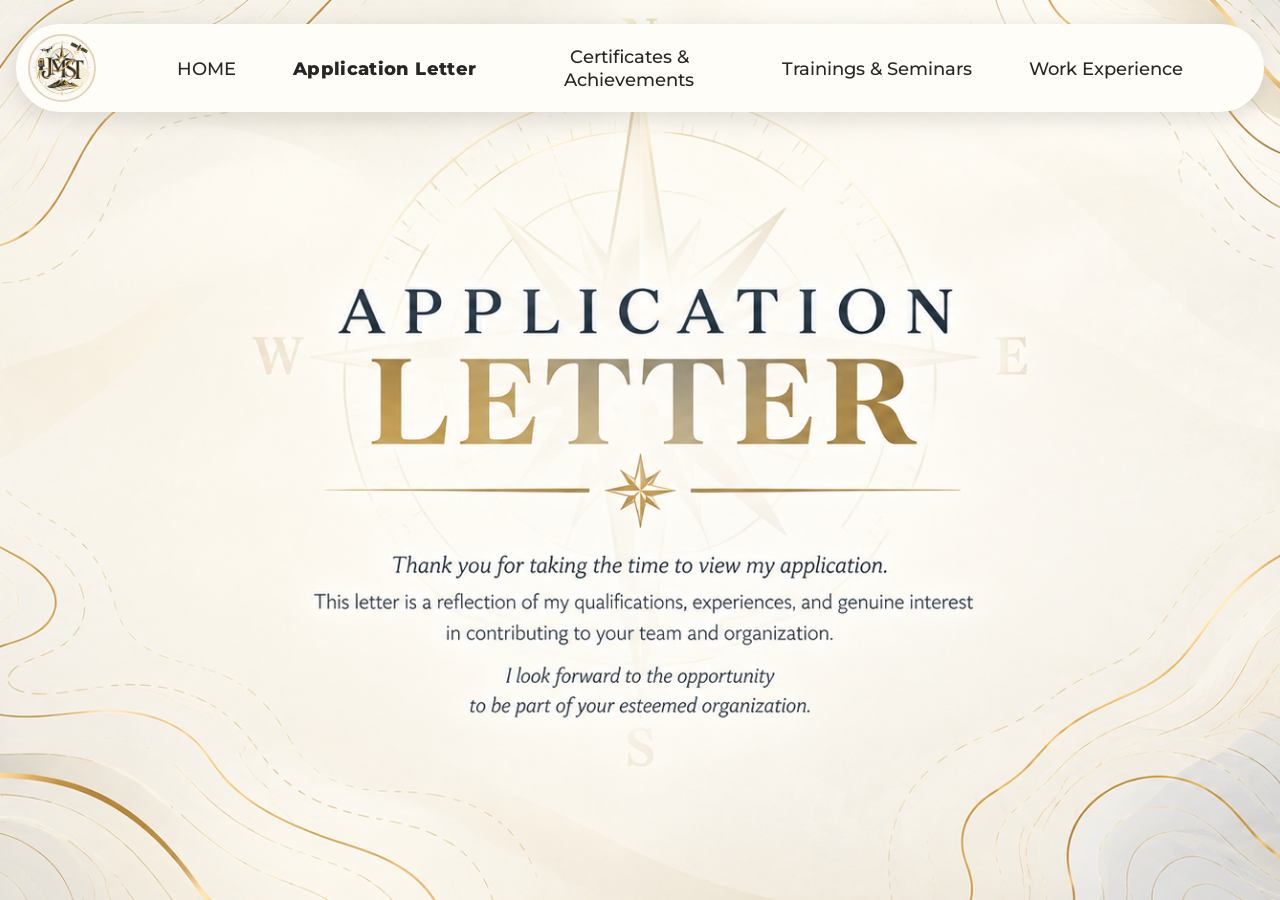
==== application-letter.html @ 91a38a74 "Add Application Letter page linked from the navbar New sub-page whose whole viewport is the letter a" ====
<!DOCTYPE html>
<html lang="en">
<head>
  <meta charset="UTF-8" />
  <meta name="viewport" content="width=device-width, initial-scale=1.0" />
  <title>Application Letter — Engr. Tradio — Surveyor Portfolio</title>
  <link rel="preconnect" href="https://fonts.googleapis.com" />
  <link rel="preconnect" href="https://fonts.gstatic.com" crossorigin />
  <link
    href="https://fonts.googleapis.com/css2?family=Montserrat:ital,wght@0,400;0,500;0,600;0,800;1,600;1,800&family=Oswald:wght@500;600;700&family=Playfair+Display:ital,wght@1,500;1,600&display=swap"
    rel="stylesheet"
  />
  <link rel="stylesheet" href="styles.css" />
</head>
<body>
  <nav class="navbar" aria-label="Main navigation">
    <a class="navbar__logo" href="index.html" aria-label="Home">
      <img class="navbar__logo-mark" src="assets/icon.jpeg" alt="Engr. Tradio logo" />
    </a>
    <ul class="navbar__links" id="nav-links">
      <li><a href="index.html">HOME</a></li>
      <li><a class="is-active" href="application-letter.html">Application Letter</a></li>
      <li><a href="#">Certificates &amp; Achievements</a></li>
      <li><a href="#">Trainings &amp; Seminars</a></li>
      <li><a href="#">Work Experience</a></li>
    </ul>
    <button
      class="navbar__toggle"
      id="nav-toggle"
      aria-label="Toggle menu"
      aria-expanded="false"
      aria-controls="nav-links"
    >
      <span></span><span></span><span></span>
    </button>
  </nav>

  <main class="letter">
    <img
      class="letter__art"
      src="assets/application_letter.png"
      alt="Application letter: Thank you for taking the time to view my application. This letter is a reflection of my qualifications, experiences, and genuine interest in contributing to your team and organization. I look forward to the opportunity to be part of your esteemed organization."
    />
  </main>

  <script src="script.js"></script>
</body>
</html>
---- styles.css ----
:root {
  --yellow: #f0ce2e;
  --ink: #262626;
  --cream: #f7efe2;
  --nav-h: 96px;
}

* {
  margin: 0;
  padding: 0;
  box-sizing: border-box;
}

body {
  font-family: "Montserrat", sans-serif;
  color: var(--ink);
}

/* Slide-like scrolling: snap the full-screen sections into place. */
html {
  scroll-behavior: smooth;
  scroll-snap-type: y mandatory;
}

/* ---------- Hero shell ---------- */

.hero {
  position: relative;
  height: 100vh;
  min-height: 620px;
  overflow: hidden;
  scroll-snap-align: start;
  background: url("assets/background.png") center / cover no-repeat;
}

/* ---------- Navbar ---------- */

/* Fixed (not literally sticky) so its flow height never offsets the
   scroll-snap points, while still pinning over hero + showreel. */
.navbar {
  position: fixed;
  z-index: 50;
  top: 1.5rem;
  left: 50%;
  transform: translateX(-50%);
  display: flex;
  align-items: center;
  gap: 1.5rem;
  width: min(1840px, calc(100% - 2rem));
  height: 88px;
  padding: 0 1.5rem 0 0.75rem;
  background: #fffdf8;
  border-radius: 999px;
  box-shadow: 0 6px 24px rgb(0 0 0 / 0.12);
}

.navbar__logo {
  display: grid;
  place-items: center;
  flex: 0 0 auto;
  width: 68px;
  height: 68px;
  border-radius: 50%;
  background: var(--cream);
  border: 2px solid #e3d5bd;
}

.navbar__logo-mark {
  width: 100%;
  height: 100%;
  object-fit: cover;
  border-radius: 50%;
}

.navbar__links {
  display: flex;
  flex: 1;
  align-items: center;
  justify-content: space-evenly;
  list-style: none;
}

.navbar__links a {
  display: inline-block;
  max-width: 16ch;
  text-align: center;
  font-size: 1.15rem;
  line-height: 1.25;
  font-weight: 500;
  color: var(--ink);
  text-decoration: none;
  transition: color 0.15s ease;
}

.navbar__links a:hover {
  color: #a8861a;
}

.navbar__links a.is-active {
  font-weight: 800;
  letter-spacing: 0.02em;
}

.navbar__toggle {
  display: none;
  flex-direction: column;
  gap: 6px;
  padding: 10px;
  background: none;
  border: none;
  cursor: pointer;
}

.navbar__toggle span {
  display: block;
  width: 34px;
  height: 5px;
  border-radius: 3px;
  background: var(--yellow);
}

/* ---------- Framed images ---------- */

.hero__stage {
  position: absolute;
  inset: 0;
  z-index: 5;
}

/* Shared absolute-positioning convention driven by inline custom props. */
.frame,
.pin {
  position: absolute;
  left: var(--x, auto);
  top: var(--y, auto);
  right: var(--r, auto);
  width: var(--w, auto);
  height: var(--h, auto);
}

.frame {
  border: 12px solid var(--yellow);
  background: var(--ink);
}

.frame img {
  display: block;
  width: 100%;
  height: 100%;
  object-fit: cover;
}

/* yellow rules running from an outer frame to the adjacent viewport edge only */
.frame--rule-left::before,
.frame--rule-left::after,
.frame--rule-right::before,
.frame--rule-right::after {
  content: "";
  position: absolute;
  width: 100vw;
  height: 12px;
  background: var(--yellow);
  z-index: -1;
}

.frame--rule-left::before,
.frame--rule-left::after {
  right: calc(100% - 12px);
}

.frame--rule-right::before,
.frame--rule-right::after {
  left: calc(100% - 12px);
}

.frame--rule-left::before,
.frame--rule-right::before {
  top: -12px;
}

.frame--rule-left::after,
.frame--rule-right::after {
  bottom: -12px;
}

/* zoom past the white margins of the contour map so it fills the frame */
.frame--zoom {
  overflow: hidden;
}

.frame--zoom img {
  transform: scale(1.55);
}

/* ---------- Name banner ---------- */

.hero__banner {
  position: absolute;
  z-index: 10;
  top: 50%;
  left: 50%;
  transform: translate(-50%, -50%);
  display: flex;
  flex-direction: column;
  align-items: center;
  gap: 1.25rem;
  width: min(1520px, 72%);
  padding: 3.25rem 2rem 2.75rem;
  background: var(--ink);
  text-align: center;
}

.hero__name {
  font-size: clamp(2.5rem, 7.5vw, 7rem);
  font-weight: 800;
  line-height: 1;
  letter-spacing: 0.06em;
  text-transform: uppercase;
  color: var(--yellow);
}

.hero__cta {
  display: inline-flex;
  align-items: center;
  gap: 0.75rem;
  padding: 0.85rem 2.5rem;
  border: 2px solid #fff;
  border-radius: 999px;
  font-size: clamp(1rem, 1.4vw, 1.3rem);
  font-weight: 700;
  color: var(--yellow);
  text-decoration: none;
  transition: background 0.15s ease, transform 0.15s ease;
}

.hero__cta:hover {
  background: rgb(255 255 255 / 0.08);
  transform: translateY(-2px);
}

/* ---------- Tagline ---------- */

.hero__tagline {
  position: absolute;
  z-index: 12;
  bottom: 5%;
  left: 50%;
  transform: translateX(-50%);
  width: 100%;
  padding: 0 1rem;
  text-align: center;
  font-family: "Playfair Display", serif;
  font-style: italic;
  font-weight: 600;
  font-size: clamp(1.4rem, 3.4vw, 3.25rem);
  color: #fdf3e7;
  text-shadow: 0 2px 12px rgb(0 0 0 / 0.35);
}

/* ---------- Showreel (video section) ---------- */

.showreel {
  position: relative;
  height: 100vh;
  min-height: 620px;
  overflow: hidden;
  scroll-snap-align: start;
  background: var(--ink); /* reads as letterboxing behind the Drive player */
}

.showreel__player {
  position: absolute;
  inset: 0;
  width: 100%;
  height: 100%;
  border: 0;
}

/* Mockup headline. Purely decorative over the player: pointer-events none
   lets every click fall through to the Drive controls underneath. */
.showreel__overlay {
  position: absolute;
  inset: 0;
  z-index: 10;
  display: grid;
  place-content: center;
  gap: 0.5rem;
  padding: 0 1rem;
  pointer-events: none;
  text-align: center;
}

.showreel__kicker span {
  font-family: "Oswald", sans-serif;
  font-size: clamp(2rem, 5.5vw, 4.5rem);
  font-weight: 700;
  line-height: 1.05;
  letter-spacing: 0.02em;
  text-transform: uppercase;
  color: var(--ink);
  background: var(--yellow);
  padding: 0.1em 0.45em;
}

.showreel__headline {
  font-family: "Oswald", sans-serif;
  font-size: clamp(1.6rem, 4.4vw, 3.6rem);
  font-weight: 500;
  line-height: 1.12;
  letter-spacing: 0.01em;
  text-transform: uppercase;
  color: #fff;
  text-shadow: 0 2px 12px rgb(0 0 0 / 0.55);
}

.showreel__headline em {
  display: block;
  font-style: italic; /* synthetic oblique — Oswald ships no italic cut */
  font-weight: 600;
  color: var(--yellow);
}

/* ---------- About section ---------- */

.about {
  position: relative;
  height: 100vh;
  min-height: 620px;
  overflow: hidden;
  scroll-snap-align: start;
  background: url("assets/about_background.png") center / cover no-repeat;
}

.about__hello {
  font-family: "Oswald", sans-serif;
  font-size: clamp(4rem, 15vw, 12.5rem);
  font-weight: 700;
  line-height: 0.95;
  letter-spacing: 0.005em;
  text-transform: uppercase;
  white-space: nowrap;
  color: var(--yellow);
  text-shadow: 0 6px 24px rgb(38 38 38 / 0.18);
}

.about__name {
  font-size: clamp(1.9rem, 4.3vw, 3.9rem);
  font-weight: 800;
  font-style: italic;
  line-height: 1.05;
  letter-spacing: 0.01em;
  text-transform: uppercase;
  color: var(--ink);
}

.about__photo {
  box-shadow: 0 14px 40px rgb(38 38 38 / 0.22);
}

.about__photo img {
  display: block;
  width: 100%;
  height: 100%;
  object-fit: cover;
}

.about__quote {
  font-family: "Oswald", sans-serif;
  font-size: clamp(1.05rem, 2.15vw, 1.9rem);
  font-weight: 500;
  font-style: italic; /* synthetic — Oswald has no italic cut */
  line-height: 1.5;
  letter-spacing: 0.02em;
  text-transform: uppercase;
  text-align: center;
  color: #fff;
  text-shadow: 0 1px 10px rgb(38 38 38 / 0.25);
}

/* oversized quote marks at opposite corners of the block, like the mockup —
   inset from the edges (never over the photos) and enlarged */
.about__quote::before,
.about__quote::after {
  position: absolute;
  font-size: 3.4em;
  font-style: normal;
  line-height: 1;
  color: #fff;
  text-shadow: 0 1px 10px rgb(38 38 38 / 0.25);
}

.about__quote::before {
  content: "\201D"; /* ” */
  top: -0.8em;
  right: 0.1em;
}

.about__quote::after {
  content: "\201C"; /* “ */
  bottom: -0.8em;
  left: 0.1em;
}

/* credential pills — yellow capsules with the round seal overhanging the left edge */
.about__cred {
  display: inline-flex;
  align-items: center;
  gap: 0.8em;
  height: clamp(3.1rem, 5.6vh, 4.4rem);
  padding: 0 1.4em 0 0.4em;
  background: var(--yellow);
  border-radius: 999px;
  box-shadow: 0 10px 28px rgb(38 38 38 / 0.18);
}

.about__cred img {
  flex: 0 0 auto;
  height: 135%; /* overhangs the capsule, as in the mockup */
}

.about__cred span {
  font-size: clamp(1rem, 1.7vw, 1.55rem);
  font-weight: 700;
  white-space: nowrap;
  color: #fff;
  text-shadow: 0 1px 6px rgb(38 38 38 / 0.25);
}

/* ---------- About Me (bio + skills panels) ---------- */

/* Unlike every other section, this one ships as two pre-composed artwork
   images (aboutme_info.png + aboutme_image.jpg) instead of HTML text — the
   grid just tiles them side by side, ~57/43 like the mockup. */
.aboutme {
  height: 100vh;
  min-height: 620px;
  overflow: hidden;
  scroll-snap-align: start;
  background: var(--cream); /* fills any sliver left by the cover crop */
}

.aboutme__panels {
  display: grid;
  grid-template-columns: 57% 43%;
  height: 100%;
}

.aboutme__panels img {
  display: block;
  width: 100%;
  height: 100%;
  object-fit: cover;
  /* crop from the bottom: keep the card's "ABOUT Me" header and the face/hard hat */
  object-position: top center;
}

/* ---------- Commitment (field prints + values card) ---------- */

/* Tiled-artwork approach again (see About Me): commitment_main.png carries the
   whole card — headline, five values, compass rose, landscape blend. The two
   field photos stack as cover-cropped "prints" on a warm off-white mat. */
.commitment {
  display: grid;
  grid-template-columns: 40% 60%;
  /* definite row height — without this the auto track sizes to the photos'
     intrinsic height and the columns overlap below the fold */
  grid-template-rows: 100%;
  height: 100vh;
  min-height: 620px;
  overflow: hidden;
  scroll-snap-align: start;
  background: var(--cream);
}

.commitment__shots {
  display: flex;
  flex-direction: column;
  gap: clamp(0.75rem, 2.2vh, 1.75rem);
  padding: clamp(0.75rem, 2.2vh, 1.75rem);
  background: #fffdf8; /* same warm white as the navbar pill */
}

.commitment__shots img {
  flex: 1;
  min-height: 0;
  width: 100%;
  object-fit: cover;
  box-shadow: 0 10px 28px rgb(38 38 38 / 0.16);
}

.commitment__card {
  width: 100%;
  height: 100%;
  object-fit: cover;
  object-position: top center; /* crop the bottom flourish, never the headline */
}

/* ---------- Footer ---------- */

/* Closing bookend: the hero tagline restated over --ink, echoing the hero's
   dark banner. snap-align: end lets the scroll glide cleanly off the last
   full-screen section onto it. */
.footer {
  scroll-snap-align: end;
  display: grid;
  justify-items: center;
  gap: 1.25rem;
  padding: clamp(3rem, 8vh, 5rem) 1.5rem clamp(2.25rem, 6vh, 3.5rem);
  background: var(--ink);
  text-align: center;
}

.footer__ornament {
  display: flex;
  align-items: center;
  width: min(360px, 70%);
  font-size: 1.1rem;
  line-height: 1;
  color: var(--yellow);
}

.footer__ornament::before,
.footer__ornament::after {
  content: "";
  flex: 1;
  height: 1px;
  background: rgb(240 206 46 / 0.55);
}

.footer__quote {
  font-family: "Playfair Display", serif;
  font-style: italic;
  font-weight: 600;
  font-size: clamp(1.5rem, 3.2vw, 2.75rem);
  line-height: 1.4;
  color: #fdf3e7; /* tagline cream, straight off the hero */
}

.footer__name {
  font-size: clamp(0.95rem, 1.4vw, 1.15rem);
  font-weight: 800;
  letter-spacing: 0.35em;
  text-transform: uppercase;
  color: var(--yellow);
}

.footer__copy {
  font-size: 0.85rem;
  letter-spacing: 0.08em;
  color: rgb(247 239 226 / 0.6);
}

/* ---------- Application Letter page ---------- */

/* Whole page is the letter artwork (application_letter.png, ~16:9) — at
   16:9-class viewports cover crops nothing; it fills edge to edge. */
.letter {
  height: 100vh;
  min-height: 620px;
  overflow: hidden;
  scroll-snap-align: start;
  background: var(--cream); /* matches the art's own tone for any letterbox */
}

.letter__art {
  display: block;
  width: 100%;
  height: 100%;
  object-fit: cover;
}

/* ---------- Responsive ---------- */

@media (max-width: 900px) {
  /* The hero grows past one screen here; mandatory snap would trap scrolling. */
  html {
    scroll-snap-type: none;
  }

  .navbar {
    height: auto;
    padding: 0.75rem 1rem;
  }

  .navbar__links {
    position: absolute;
    top: calc(100% + 0.5rem);
    left: 0;
    right: 0;
    flex-direction: column;
    gap: 1rem;
    padding: 1.25rem;
    background: #fffdf8;
    border-radius: 1.25rem;
    box-shadow: 0 12px 28px rgb(0 0 0 / 0.18);
    display: none;
  }

  .navbar__links.is-open {
    display: flex;
  }

  .navbar__links a {
    max-width: none;
  }

  .navbar__toggle {
    display: flex;
    margin-left: auto;
  }

  .hero {
    height: auto;
    min-height: 100vh;
    padding-top: 8.5rem; /* clear the fixed navbar pill */
    padding-bottom: 2rem;
  }

  .hero__stage {
    position: static;
    display: grid;
    grid-template-columns: repeat(2, 1fr);
    gap: 1rem;
    padding: 1.25rem 1rem 0;
  }

  .frame {
    position: static;
    width: auto;
    height: auto;
    aspect-ratio: 4 / 3;
    border-width: 8px;
  }

  .frame--rule-left::before,
  .frame--rule-left::after,
  .frame--rule-right::before,
  .frame--rule-right::after {
    display: none;
  }

  .hero__banner {
    position: static;
    transform: none;
    width: calc(100% - 2rem);
    margin: 1.25rem auto 0;
  }

  .hero__tagline {
    position: static;
    transform: none;
    margin-top: 1.5rem;
  }

  /* About drops out of the composed stage into a centered column. */
  .about {
    height: auto;
    min-height: 0;
    display: flex;
    flex-direction: column;
    align-items: center;
    gap: 1.5rem;
    padding: 7.5rem 1.25rem 2.5rem;
  }

  .pin {
    position: static;
    width: auto;
    height: auto;
  }

  .about__hello {
    white-space: normal;
    text-align: center;
    font-size: clamp(3.5rem, 17vw, 6rem);
  }

  .about__name {
    text-align: center;
  }

  .about__photo {
    width: min(82%, 430px);
  }

  .about__photo img {
    height: auto;
  }

  .about__quote {
    position: relative; /* keeps the ::before/::after quote marks anchored */
    max-width: 46ch;
  }

  .about__cred {
    height: clamp(2.8rem, 9vw, 3.6rem);
  }

  /* About Me stacks: card shown whole, portrait capped so it doesn't tower. */
  .aboutme {
    height: auto;
    min-height: 0;
  }

  .aboutme__panels {
    grid-template-columns: 1fr;
    height: auto;
  }

  .aboutme__panels img {
    height: auto;
  }

  .aboutme__photo {
    max-height: 72vh; /* object-fit: cover keeps the face/hard hat as it crops */
  }

  /* Commitment un-tiles: prints side by side up top, card shown whole below. */
  .commitment {
    height: auto;
    min-height: 0;
    grid-template-columns: 1fr;
    grid-template-rows: auto auto;
  }

  .commitment__shots {
    display: grid;
    grid-template-columns: 1fr 1fr;
    height: 46vh;
  }

  .commitment__shots img {
    height: 100%;
  }

  .commitment__card {
    height: auto;
  }

  /* Letter page shows the artwork whole on small screens — cover would
     slice the paragraph. Cream letterboxing, cleared of the fixed navbar. */
  .letter {
    height: auto;
    min-height: 100vh;
    display: grid;
    place-content: center;
    padding: 8.5rem 1.25rem 2.5rem;
  }

  .letter__art {
    height: auto;
    max-width: min(92vw, 720px);
    box-shadow: 0 10px 28px rgb(38 38 38 / 0.16);
  }

  .footer {
    gap: 1rem;
  }
}
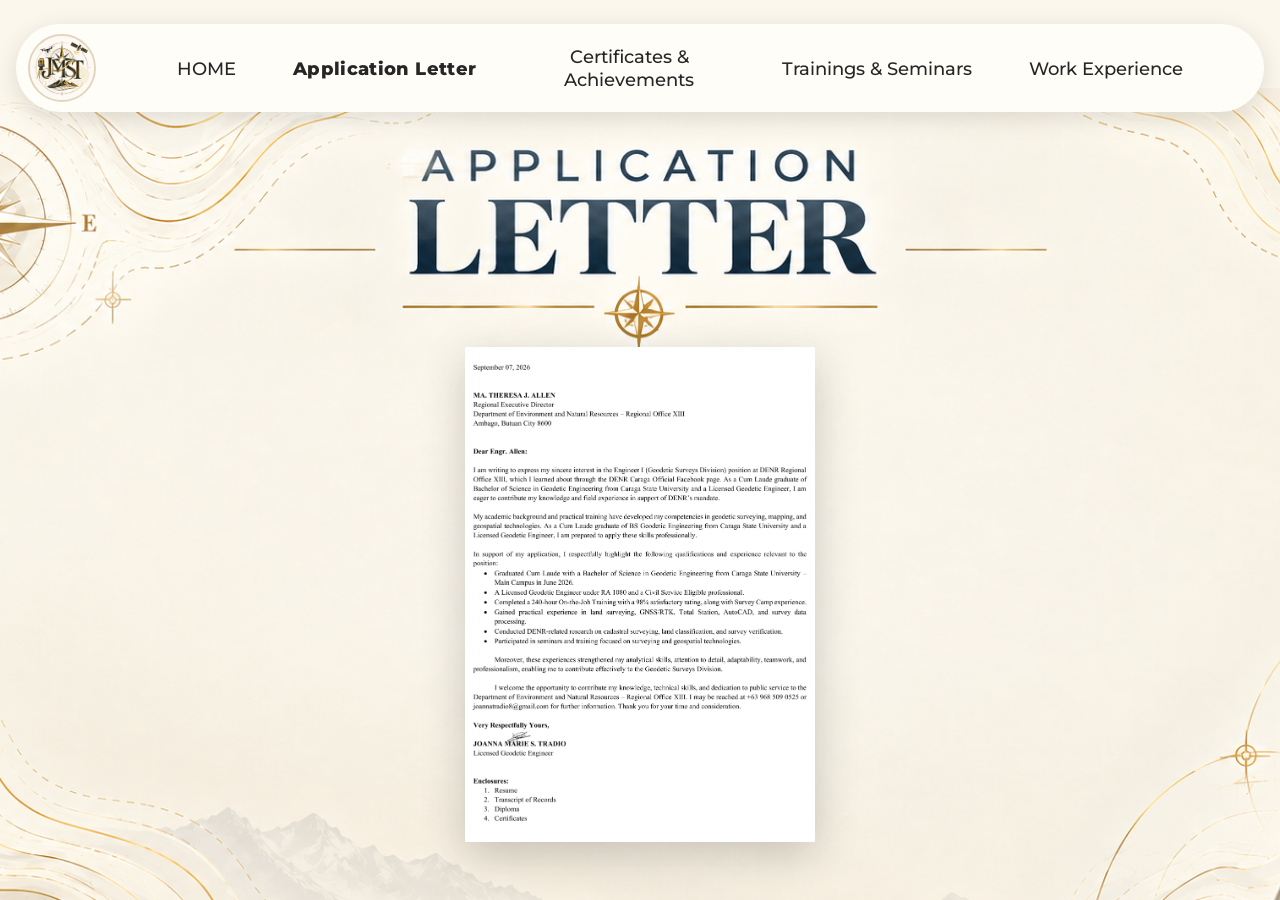
==== commit e676414d: "Redesign Application Letter page with Drive-style letter viewer Fill the page with the new topograph" ====
--- a/application-letter.html
+++ b/application-letter.html
@@ -37,11 +37,41 @@
 
   <main class="letter">
     <img
-      class="letter__art"
-      src="assets/application_letter.png"
-      alt="Application letter: Thank you for taking the time to view my application. This letter is a reflection of my qualifications, experiences, and genuine interest in contributing to your team and organization. I look forward to the opportunity to be part of your esteemed organization."
+      class="letter__bg"
+      src="assets/applicationletter_bg.png"
+      alt="Application Letter — survey-themed plate with compass rose, contour map, and total station"
     />
+    <button
+      class="letter__thumb"
+      type="button"
+      aria-haspopup="dialog"
+      aria-controls="letter-viewer"
+      aria-label="Open the application letter in a full-screen viewer"
+    >
+      <img
+        class="letter__thumb-img"
+        src="assets/application_letter.jpg"
+        alt="Application letter to Ma. Theresa J. Allen, Regional Executive Director, DENR Regional Office XIII, expressing interest in the Engineer I (Geodetic Surveys Division) position — by Joanna Marie S. Tradio, Licensed Geodetic Engineer."
+      />
+    </button>
   </main>
+
+  <dialog class="letter__viewer" id="letter-viewer" aria-label="Application letter, enlarged">
+    <button class="letter__viewer-close" type="button" aria-label="Close viewer">
+      <svg viewBox="0 0 24 24" width="24" height="24" aria-hidden="true">
+        <path d="M5 5 L19 19 M19 5 L5 19" stroke="currentColor" stroke-width="2.4" stroke-linecap="round" fill="none" />
+      </svg>
+    </button>
+    <div class="letter__viewer-stage">
+      <img
+        class="letter__viewer-img"
+        src="assets/application_letter.jpg"
+        alt="Application letter to Ma. Theresa J. Allen, Regional Executive Director, DENR Regional Office XIII, expressing interest in the Engineer I (Geodetic Surveys Division) position — by Joanna Marie S. Tradio, Licensed Geodetic Engineer."
+        loading="lazy"
+        decoding="async"
+      />
+    </div>
+  </dialog>
 
   <script src="script.js"></script>
 </body>
--- a/styles.css
+++ b/styles.css
@@ -552,21 +552,166 @@
 
 /* ---------- Application Letter page ---------- */
 
-/* Whole page is the letter artwork (application_letter.png, ~16:9) — at
-   16:9-class viewports cover crops nothing; it fills edge to edge. */
+/* applicationletter_bg.png (~16:9, title baked top-center) fills the
+   viewport; the scanned letter sits over the lower art as a paper card.
+   Clicking the card opens the Drive-style viewer dialog below. */
 .letter {
+  position: relative;
   height: 100vh;
   min-height: 620px;
   overflow: hidden;
   scroll-snap-align: start;
-  background: var(--cream); /* matches the art's own tone for any letterbox */
-}
-
-.letter__art {
-  display: block;
+  display: grid;
+  place-items: center;
+  background: #fcf7ed; /* the plate's own cream — the gap under the nav must not seam */
+}
+
+/* Inset from the top so the baked title clears the 88px navbar pill; the
+   cover crop then eats the decorative art bottom, never the title. */
+.letter__bg {
+  position: absolute;
+  /* top inset only, box kept full-height: it hangs 5.5rem past the bottom,
+     so cover always fills the visible area while the title sits clear of
+     the navbar and the crop eats the decorative art bottom instead. */
+  inset: 5.5rem 0 auto 0;
   width: 100%;
   height: 100%;
   object-fit: cover;
+  object-position: 50% 0;
+}
+
+.letter__thumb {
+  position: relative;
+  z-index: 10; /* above the bg art; the fixed navbar (z-index 50) stays on top */
+  display: block;
+  border: 0;
+  padding: 0;
+  background: none;
+  cursor: zoom-in;
+  transform: translateY(16vh); /* bottom-anchored, clear of the title lettering */
+  box-shadow: 0 14px 40px rgb(38 38 38 / 0.22);
+  transition: transform 0.25s ease;
+}
+
+.letter__thumb:hover {
+  transform: translateY(calc(16vh - 6px));
+}
+
+.letter__thumb:focus-visible {
+  outline: 3px solid var(--yellow);
+  outline-offset: 4px;
+}
+
+.letter__thumb-img {
+  display: block;
+  height: min(55vh, 52vw); /* preserves the scan's portrait ratio */
+  width: auto;
+  border-radius: 2px; /* repo keeps sharp rectangles for frames/photos */
+}
+
+/* Drive-style full-screen viewer (native dialog: Esc, focus trap, top layer) */
+.letter__viewer {
+  border: 0;
+  padding: 0;
+  margin: auto;
+  width: 100%;
+  height: 100%;
+  max-width: 100vw;
+  max-height: 100dvh;
+  background: transparent; /* the scrim is the backdrop, not a frame */
+  overflow: hidden;
+}
+
+.letter__viewer::backdrop {
+  background: rgb(18 16 12 / 0.86); /* near-black scrim, ink-tinted */
+}
+
+.letter__viewer[open] {
+  animation: viewer-pop 0.26s cubic-bezier(0.2, 0.8, 0.25, 1);
+}
+
+.letter__viewer[open]::backdrop {
+  animation: viewer-fade 0.26s ease;
+}
+
+@keyframes viewer-pop {
+  from {
+    opacity: 0;
+    transform: scale(0.9);
+  }
+}
+
+@keyframes viewer-fade {
+  from {
+    opacity: 0;
+  }
+}
+
+.letter__viewer-stage {
+  width: 100%;
+  height: 100%;
+  display: grid;
+  place-items: center;
+  overflow: auto; /* becomes the pan container in the zoomed state */
+}
+
+.letter__viewer-img {
+  display: block;
+  max-height: 88dvh;
+  max-width: min(92vw, 820px);
+  width: auto;
+  height: auto;
+  cursor: zoom-in;
+  box-shadow: 0 24px 80px rgb(0 0 0 / 0.5);
+}
+
+/* Click-to-1:1: full natural size; the stage scrolls to pan. */
+.letter__viewer-stage.is-zoomed .letter__viewer-img {
+  max-width: none;
+  max-height: none;
+  width: 1654px;
+  cursor: zoom-out;
+  place-self: start center;
+}
+
+.letter__viewer-close {
+  position: fixed; /* pinned to the viewport, not the scrolled stage */
+  top: 1.25rem;
+  right: 1.25rem;
+  z-index: 1;
+  width: 48px;
+  height: 48px;
+  display: grid;
+  place-items: center;
+  border: 0;
+  border-radius: 50%;
+  background: rgb(247 239 226 / 0.14);
+  color: var(--cream);
+  cursor: pointer;
+}
+
+.letter__viewer-close:hover {
+  background: rgb(247 239 226 / 0.28);
+}
+
+.letter__viewer-close:focus-visible {
+  outline: 3px solid var(--yellow);
+}
+
+/* Scroll lock while the viewer is open. */
+body.viewer-open {
+  overflow: hidden;
+}
+
+@media (prefers-reduced-motion: reduce) {
+  .letter__thumb {
+    transition: none;
+  }
+
+  .letter__viewer[open],
+  .letter__viewer[open]::backdrop {
+    animation: none;
+  }
 }
 
 /* ---------- Responsive ---------- */
@@ -737,20 +882,33 @@
     height: auto;
   }
 
-  /* Letter page shows the artwork whole on small screens — cover would
-     slice the paragraph. Cream letterboxing, cleared of the fixed navbar. */
+  /* Letter page on small screens: top-pinned cover keeps the baked title
+     visible (bottom art detail is acceptable to lose); the card carries the
+     letter, pushed further down so it clears the fixed navbar. */
   .letter {
-    height: auto;
-    min-height: 100vh;
-    display: grid;
-    place-content: center;
-    padding: 8.5rem 1.25rem 2.5rem;
-  }
-
-  .letter__art {
-    height: auto;
-    max-width: min(92vw, 720px);
-    box-shadow: 0 10px 28px rgb(38 38 38 / 0.16);
+    height: 100vh;
+    min-height: 620px;
+  }
+
+  /* the collapsed navbar pill sits taller on phones — clear it a bit more */
+  .letter__bg {
+    inset: 7rem 0 auto 0;
+  }
+
+  .letter__thumb {
+    transform: translateY(10vh);
+  }
+
+  .letter__thumb:hover {
+    transform: translateY(calc(10vh - 6px));
+  }
+
+  .letter__thumb-img {
+    height: min(56vh, 66vw);
+  }
+
+  .letter__viewer-img {
+    max-width: 92vw;
   }
 
   .footer {
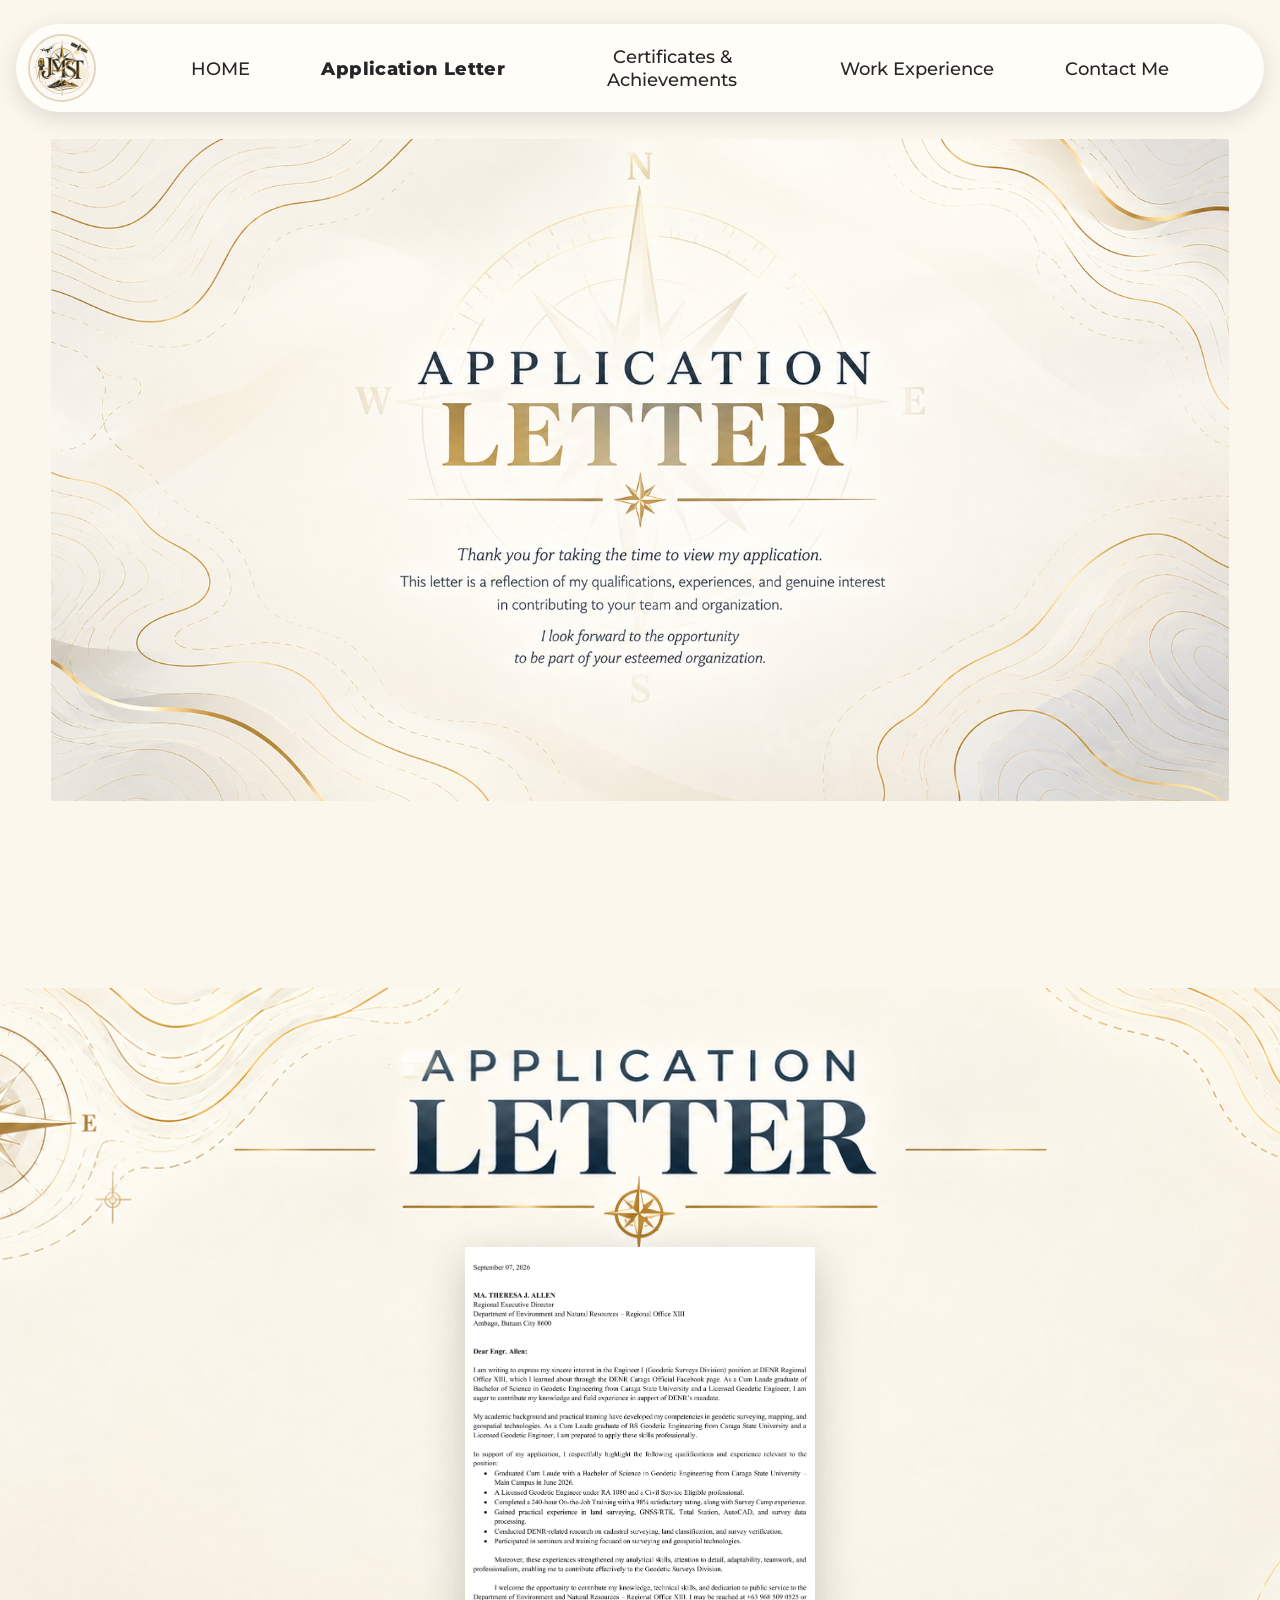
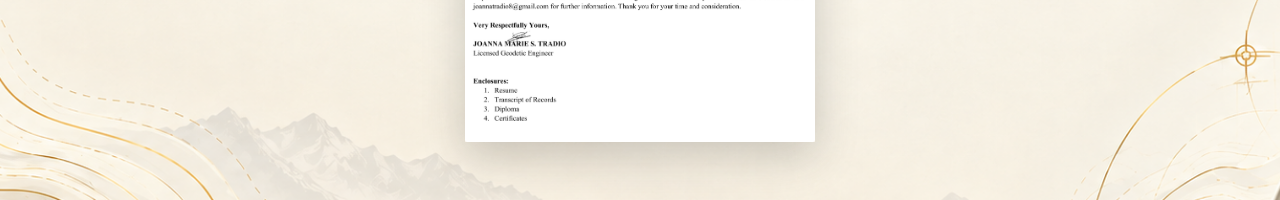
==== commit 2a43c55a: "Add Contact page, letter cover plate, and Contact Me nav link - Navbar on every page drops Trainings" ====
--- a/application-letter.html
+++ b/application-letter.html
@@ -7,7 +7,7 @@
   <link rel="preconnect" href="https://fonts.googleapis.com" />
   <link rel="preconnect" href="https://fonts.gstatic.com" crossorigin />
   <link
-    href="https://fonts.googleapis.com/css2?family=Montserrat:ital,wght@0,400;0,500;0,600;0,800;1,600;1,800&family=Oswald:wght@500;600;700&family=Playfair+Display:ital,wght@1,500;1,600&display=swap"
+    href="https://fonts.googleapis.com/css2?family=Montserrat:ital,wght@0,400;0,500;0,600;0,800;1,600;1,800&family=Oswald:wght@500;600;700&family=Playfair+Display:ital,wght@0,600;0,700;1,500;1,600&display=swap"
     rel="stylesheet"
   />
   <link rel="stylesheet" href="styles.css" />
@@ -20,9 +20,9 @@
     <ul class="navbar__links" id="nav-links">
       <li><a href="index.html">HOME</a></li>
       <li><a class="is-active" href="application-letter.html">Application Letter</a></li>
-      <li><a href="#">Certificates &amp; Achievements</a></li>
-      <li><a href="#">Trainings &amp; Seminars</a></li>
+      <li><a href="certificates.html">Certificates &amp; Achievements</a></li>
       <li><a href="#">Work Experience</a></li>
+      <li><a href="contact.html">Contact Me</a></li>
     </ul>
     <button
       class="navbar__toggle"
@@ -35,6 +35,17 @@
     </button>
   </nav>
 
+  <section
+    class="letter letter--cover"
+    aria-label="Application Letter — introduction"
+  >
+    <img
+      class="letter__cover-img"
+      src="assets/application_letter.png"
+      alt="Application Letter — an introduction plate thanking the viewer and inviting them to read on."
+    />
+  </section>
+
   <main class="letter">
     <img
       class="letter__bg"
@@ -45,8 +56,11 @@
       class="letter__thumb"
       type="button"
       aria-haspopup="dialog"
-      aria-controls="letter-viewer"
+      aria-controls="viewer"
       aria-label="Open the application letter in a full-screen viewer"
+      data-viewer-src="assets/application_letter.jpg"
+      data-viewer-alt="Application letter to Ma. Theresa J. Allen, Regional Executive Director, DENR Regional Office XIII, expressing interest in the Engineer I (Geodetic Surveys Division) position — by Joanna Marie S. Tradio, Licensed Geodetic Engineer."
+      data-viewer-label="Application letter, enlarged"
     >
       <img
         class="letter__thumb-img"
@@ -56,20 +70,14 @@
     </button>
   </main>
 
-  <dialog class="letter__viewer" id="letter-viewer" aria-label="Application letter, enlarged">
-    <button class="letter__viewer-close" type="button" aria-label="Close viewer">
+  <dialog class="viewer" id="viewer">
+    <button class="viewer__close" type="button" aria-label="Close viewer">
       <svg viewBox="0 0 24 24" width="24" height="24" aria-hidden="true">
         <path d="M5 5 L19 19 M19 5 L5 19" stroke="currentColor" stroke-width="2.4" stroke-linecap="round" fill="none" />
       </svg>
     </button>
-    <div class="letter__viewer-stage">
-      <img
-        class="letter__viewer-img"
-        src="assets/application_letter.jpg"
-        alt="Application letter to Ma. Theresa J. Allen, Regional Executive Director, DENR Regional Office XIII, expressing interest in the Engineer I (Geodetic Surveys Division) position — by Joanna Marie S. Tradio, Licensed Geodetic Engineer."
-        loading="lazy"
-        decoding="async"
-      />
+    <div class="viewer__stage">
+      <img class="viewer__img" alt="" />
     </div>
   </dialog>
 
--- a/styles.css
+++ b/styles.css
@@ -609,8 +609,29 @@
   border-radius: 2px; /* repo keeps sharp rectangles for frames/photos */
 }
 
-/* Drive-style full-screen viewer (native dialog: Esc, focus trap, top layer) */
-.letter__viewer {
+/* Lead-in cover plate (application_letter.png) — a full-viewport intro shown
+   before the letter plate. It reuses .letter's frame; the whole 16:9 card is
+   fit (never cropped) and inset from the top so it clears the navbar pill. */
+.letter--cover {
+  padding: 5.5rem 4vw 3rem;
+}
+
+.letter__cover-img {
+  display: block;
+  max-width: 100%;
+  max-height: 100%;
+  width: auto;
+  height: auto;
+  object-fit: contain;
+  border-radius: 2px; /* repo keeps sharp rectangles for frames/photos */
+}
+
+/* ---------- Shared Drive-style viewer dialog ---------- */
+
+/* One dialog per page; any [data-viewer-src] element opens it (script.js).
+   Native dialog gives Esc, focus trap, focus-return, and top-layer
+   stacking above the navbar for free. */
+.viewer {
   border: 0;
   padding: 0;
   margin: auto;
@@ -622,15 +643,15 @@
   overflow: hidden;
 }
 
-.letter__viewer::backdrop {
+.viewer::backdrop {
   background: rgb(18 16 12 / 0.86); /* near-black scrim, ink-tinted */
 }
 
-.letter__viewer[open] {
+.viewer[open] {
   animation: viewer-pop 0.26s cubic-bezier(0.2, 0.8, 0.25, 1);
 }
 
-.letter__viewer[open]::backdrop {
+.viewer[open]::backdrop {
   animation: viewer-fade 0.26s ease;
 }
 
@@ -647,7 +668,7 @@
   }
 }
 
-.letter__viewer-stage {
+.viewer__stage {
   width: 100%;
   height: 100%;
   display: grid;
@@ -655,7 +676,7 @@
   overflow: auto; /* becomes the pan container in the zoomed state */
 }
 
-.letter__viewer-img {
+.viewer__img {
   display: block;
   max-height: 88dvh;
   max-width: min(92vw, 820px);
@@ -665,16 +686,17 @@
   box-shadow: 0 24px 80px rgb(0 0 0 / 0.5);
 }
 
-/* Click-to-1:1: full natural size; the stage scrolls to pan. */
-.letter__viewer-stage.is-zoomed .letter__viewer-img {
+/* Click-to-1:1: the image's own intrinsic size; the stage scrolls to pan. */
+.viewer__stage.is-zoomed .viewer__img {
   max-width: none;
   max-height: none;
-  width: 1654px;
+  width: auto;
+  height: auto;
   cursor: zoom-out;
   place-self: start center;
 }
 
-.letter__viewer-close {
+.viewer__close {
   position: fixed; /* pinned to the viewport, not the scrolled stage */
   top: 1.25rem;
   right: 1.25rem;
@@ -690,11 +712,11 @@
   cursor: pointer;
 }
 
-.letter__viewer-close:hover {
+.viewer__close:hover {
   background: rgb(247 239 226 / 0.28);
 }
 
-.letter__viewer-close:focus-visible {
+.viewer__close:focus-visible {
   outline: 3px solid var(--yellow);
 }
 
@@ -704,14 +726,350 @@
 }
 
 @media (prefers-reduced-motion: reduce) {
-  .letter__thumb {
+  .letter__thumb,
+  .cert-card {
     transition: none;
-  }
-
-  .letter__viewer[open],
-  .letter__viewer[open]::backdrop {
+    translate: none;
+  }
+
+  .viewer[open],
+  .viewer[open]::backdrop {
     animation: none;
   }
+}
+
+/* ---------- Certificates page ---------- */
+
+/* about_background.png full-bleed (same recipe as .about); header block up
+   top, three staggered photo cards with straddling label pills below. */
+.certs {
+  position: relative;
+  height: 100vh;
+  min-height: 620px;
+  overflow: hidden;
+  scroll-snap-align: start;
+  display: grid;
+  place-content: start center;
+  justify-items: center;
+  gap: clamp(0.75rem, 1.6vh, 1.25rem);
+  padding-top: 7.75rem; /* clears the fixed navbar pill */
+  background: url("assets/about_background.png") center / cover no-repeat;
+}
+
+.certs__title {
+  margin: 0;
+  font-family: "Playfair Display", serif;
+  font-weight: 700;
+  text-transform: uppercase;
+  text-align: center;
+  line-height: 1.05;
+  font-size: min(clamp(2.1rem, 5.6vw, 4.9rem), 11.5vh);
+}
+
+.certs__title span {
+  display: block;
+}
+
+.certs__title-line1 {
+  color: var(--ink);
+  text-shadow: 0 2px 0 rgb(38 38 38 / 0.18);
+}
+
+.certs__title-line2 {
+  color: #fffdf8;
+  background: rgb(38 38 38 / 0.5); /* translucent band behind the white line */
+  padding: 0 0.5em;
+}
+
+.certs__sub {
+  max-width: 56ch;
+  text-align: center;
+  color: #6f6a63;
+  font-weight: 500;
+  font-size: clamp(0.9rem, 1.35vw, 1.15rem);
+  line-height: 1.5;
+  padding: 0 1.25rem;
+}
+
+.certs__cards {
+  display: grid;
+  grid-template-columns: 1fr 1.18fr 1fr;
+  gap: clamp(1rem, 3vw, 2.5rem);
+  align-items: start;
+  width: min(1480px, 95vw);
+  margin-top: 0.5rem;
+}
+
+.cert-card {
+  position: relative;
+  display: block;
+  border: 0;
+  padding: 0;
+  background: none;
+  cursor: zoom-in;
+  box-shadow: 0 14px 40px rgb(38 38 38 / 0.22);
+  transition: translate 0.25s ease;
+}
+
+.cert-card:not(.cert-card--feature) {
+  margin-top: 0.75rem; /* the mockup's slight side-card stagger */
+}
+
+.cert-card:hover {
+  translate: 0 -6px; /* separate property — composes with the stagger margin */
+}
+
+.cert-card:focus-visible {
+  outline: 3px solid var(--yellow);
+  outline-offset: 4px;
+}
+
+.cert-card__img {
+  display: block;
+  width: 100%;
+  height: 29vh;
+  object-fit: cover;
+  border-radius: 2px;
+}
+
+.cert-card--feature .cert-card__img {
+  height: 36vh;
+}
+
+.cert-card__label {
+  position: absolute;
+  left: 50%;
+  bottom: 0;
+  transform: translate(-50%, 50%); /* straddles the photo's bottom edge */
+  z-index: 1;
+  background: #1e3a2f; /* forest green — deliberate deviation, user-approved */
+  border: 1.5px solid var(--yellow);
+  color: var(--cream);
+  font-family: "Playfair Display", serif;
+  font-weight: 600;
+  font-size: clamp(0.8rem, 1.15vw, 1rem);
+  letter-spacing: 0.08em;
+  text-transform: uppercase;
+  padding: 0.5em 1.4em;
+  white-space: nowrap;
+  box-shadow: 0 6px 16px rgb(38 38 38 / 0.25);
+}
+
+/* ---------- MAGEC section (certificates page, second screen) ---------- */
+
+/* Same full-screen recipe as .certs; the banner strip up top carries its own
+   photo, and the card row straddles the banner's bottom edge like the mock. */
+.magec {
+  position: relative;
+  height: 100vh;
+  min-height: 660px;
+  overflow: hidden;
+  scroll-snap-align: start;
+  display: grid;
+  justify-items: center;
+  gap: clamp(0.5rem, 1.6vh, 1.5rem);
+  background: url("assets/about_background.png") center / cover no-repeat;
+}
+
+/* Full-bleed crowd strip cropped out of the poster's middle band; the gold
+   border is the mock's olive band above the photo. padding-top clears the
+   fixed navbar pill so the overlaid title never sits behind it. */
+.magec__banner {
+  width: 100%;
+  height: clamp(13rem, 38vh, 25rem);
+  border-top: clamp(1.25rem, 4vh, 2.25rem) solid #ab8c2b;
+  /* 130% width crops the poster's white side frames out of the strip; the
+     red background-color fills any sliver the crop leaves. */
+  background: #8d1a1a url("assets/magec_2.jpg") center 56% / 130% auto no-repeat;
+  display: grid;
+  justify-items: center;
+  align-content: start;
+  padding: clamp(7.75rem, 15vh, 8.5rem) 1rem 0;
+}
+
+.magec__banner-title {
+  margin: 0;
+  font-family: "Playfair Display", serif;
+  font-weight: 700;
+  text-transform: uppercase;
+  text-align: center;
+  line-height: 1.05;
+  color: #fffdf8;
+  text-shadow: 0 2px 10px rgb(0 0 0 / 0.55);
+  font-size: min(clamp(2rem, 5vw, 4.25rem), 8vh);
+}
+
+/* Negative top margin pulls the row up over the banner, as in the mock. */
+.magec__cards {
+  display: grid;
+  grid-template-columns: minmax(0, 19rem) minmax(0, 24rem) minmax(0, 19rem);
+  gap: clamp(1rem, 3vw, 2.5rem);
+  align-items: start;
+  margin-top: clamp(-13rem, -9vh, -4rem);
+}
+
+/* the mock's white photo mats */
+.magec__cards .cert-card {
+  border: 5px solid #fffdf8;
+}
+
+.magec__cards .cert-card--feature {
+  border-width: 8px;
+}
+
+/* center card rides higher than the sides, opposite of the GeoSTEMS stagger */
+.magec__cards .cert-card:not(.cert-card--feature) {
+  margin-top: clamp(2rem, 5vh, 4rem);
+}
+
+.magec__cards .cert-card__img {
+  height: clamp(9rem, 22vh, 14rem);
+}
+
+.magec__cards .cert-card--feature .cert-card__img {
+  height: clamp(11rem, 27vh, 18rem);
+}
+
+.magec__title {
+  margin: 0;
+  font-family: "Playfair Display", serif;
+  font-weight: 700;
+  text-transform: uppercase;
+  text-align: center;
+  line-height: 1.15;
+  max-width: min(90vw, 60rem);
+  padding: 0 1.25rem;
+}
+
+.magec__title span {
+  display: block;
+}
+
+.magec__title-line1 {
+  color: var(--ink);
+  text-shadow: 0 2px 0 rgb(38 38 38 / 0.18);
+  font-size: min(clamp(1.6rem, 3.4vw, 3rem), 7vh);
+}
+
+/* white over the cream contour art, per the mock — shadow carries legibility */
+.magec__title-line2 {
+  color: #fffdf8;
+  text-shadow: 0 1px 8px rgb(38 38 38 / 0.5);
+  font-size: min(clamp(1.3rem, 2.6vw, 2.3rem), 5.5vh);
+}
+
+.magec__sub {
+  max-width: min(96vw, 80rem);
+  text-align: center;
+  color: #fffdf8;
+  text-shadow: 0 1px 6px rgb(38 38 38 / 0.5);
+  font-weight: 500;
+  font-size: clamp(0.85rem, 1.25vw, 1.15rem);
+  line-height: 1.5;
+  padding: 0 1.25rem;
+}
+
+/* ---------- KAALAM section (certificates page, third screen) ---------- */
+
+/* Same full-screen recipe as .certs/.magec; a two-column spread — spotlight
+   poster on the left, write-up on the right, per the mock. */
+.kaalam {
+  position: relative;
+  height: 100vh;
+  min-height: 660px;
+  overflow: hidden;
+  scroll-snap-align: start;
+  display: grid;
+  grid-template-columns: minmax(0, 1.05fr) minmax(0, 1fr);
+  align-items: center;
+  gap: clamp(2rem, 5vw, 5.5rem);
+  padding: 7.75rem clamp(1.5rem, 4vw, 4.5rem) 3.5rem; /* clears the navbar pill */
+  background: url("assets/about_background.png") center / cover no-repeat;
+}
+
+/* Portrait poster, so it runs taller than the landscape certificate shots. */
+.kaalam__img {
+  height: min(64vh, 42rem);
+}
+
+.kaalam__copy {
+  display: grid;
+  align-content: center;
+  gap: clamp(1rem, 2.4vh, 1.75rem);
+}
+
+.kaalam__title {
+  margin: 0;
+  font-family: "Playfair Display", serif;
+  font-weight: 700;
+  text-transform: uppercase;
+  text-align: center;
+  line-height: 1.05;
+  color: var(--ink);
+  text-shadow: 0 2px 0 rgb(38 38 38 / 0.18);
+  font-size: min(clamp(2rem, 4.4vw, 3.8rem), 9vh);
+}
+
+.kaalam__topic {
+  margin: 0;
+  font-family: "Playfair Display", serif;
+  font-weight: 700;
+  text-transform: uppercase;
+  text-align: center;
+  line-height: 1.25;
+  color: #fffdf8;
+  text-shadow: 0 1px 8px rgb(38 38 38 / 0.5);
+  font-size: min(clamp(1.2rem, 2.4vw, 2.1rem), 5vh);
+}
+
+.kaalam__sub {
+  margin: 0;
+  text-align: justify;
+  color: #fffdf8;
+  text-shadow: 0 1px 6px rgb(38 38 38 / 0.5);
+  font-weight: 500;
+  font-size: clamp(0.9rem, 1.3vw, 1.15rem);
+  line-height: 1.55;
+}
+
+/* KAALAM 2 mirrors KAALAM 1: write-up left, poster right. */
+.kaalam--flip {
+  grid-template-columns: minmax(0, 1fr) minmax(0, 1.05fr);
+}
+
+/* The Kaalam pills read bigger than the certificate labels and hang a little
+   lower over the poster's bottom edge, per the mock. */
+.kaalam .cert-card__label {
+  padding: 0.7em 1.9em;
+  font-size: clamp(1rem, 1.5vw, 1.3rem);
+  transform: translate(-50%, 68%);
+}
+
+/* ---------- Contact page ---------- */
+
+/* The contact slide (a 16:9 plate with every detail baked in) is the whole
+   page: full-bleed under the navbar pill, on the slide's own cream so the
+   gap above it never seams. */
+.contact {
+  position: relative;
+  height: 100vh;
+  min-height: 620px;
+  overflow: hidden;
+  scroll-snap-align: start;
+  background: #f4efe7; /* the slide's own cream — the gap under the nav must not seam */
+}
+
+/* Inset from the top so the slide's tagline clears the 88px navbar pill;
+   the box keeps full height and hangs past the bottom, so cover always
+   fills the visible area while the crop eats the corner flourishes, never
+   the contact rows. */
+.contact__bg {
+  position: absolute;
+  inset: 7rem 0 auto 0;
+  width: 100%;
+  height: 100%;
+  object-fit: cover;
+  object-position: 50% 50%;
 }
 
 /* ---------- Responsive ---------- */
@@ -907,8 +1265,123 @@
     height: min(56vh, 66vw);
   }
 
-  .letter__viewer-img {
+  /* cover plate clears the taller collapsed navbar on phones */
+  .letter--cover {
+    padding: 7rem 5vw 2.5rem;
+  }
+
+  /* Phones show the contact slide whole — cover would crop the detail
+     columns away at portrait ratios. */
+  .contact {
+    height: auto;
+    min-height: 100vh;
+    display: grid;
+    place-items: center;
+    padding: 7rem 0.75rem 2rem;
+  }
+
+  .contact__bg {
+    position: static;
+    width: 100%;
+    height: auto;
+  }
+
+  .viewer__img {
     max-width: 92vw;
+  }
+
+  /* Certificates on small screens: the row stacks to one column; the page
+     grows past the viewport (snap is off here) and the extra bottom padding
+     absorbs the label pills overhanging the last photo. */
+  .certs {
+    height: auto;
+    min-height: 100vh;
+    padding: 8.5rem 0 4.5rem;
+  }
+
+  /* Step the header down — the desktop clamp floor (33.6px) makes the
+     "GEOSTEMS 2025 & 2026" band wider than a 390px viewport. */
+  .certs__title {
+    font-size: clamp(1.4rem, 6vw, 2.1rem);
+  }
+
+  .certs__cards {
+    grid-template-columns: 1fr;
+    width: min(94vw, 600px);
+  }
+
+  .cert-card:not(.cert-card--feature) {
+    margin-top: 0;
+  }
+
+  .cert-card__img,
+  .cert-card--feature .cert-card__img {
+    height: min(52vh, 65vw);
+  }
+
+  /* MAGEC stacks like .certs: banner stays a strip, cards go one column. */
+  .magec {
+    height: auto;
+    min-height: 100vh;
+    padding-bottom: 4.5rem;
+  }
+
+  .magec__banner {
+    height: clamp(12rem, 34vh, 20rem);
+    padding-top: 7.5rem;
+  }
+
+  .magec__banner-title {
+    font-size: clamp(1.5rem, 7vw, 2.2rem);
+  }
+
+  .magec__cards {
+    grid-template-columns: 1fr;
+    width: min(94vw, 600px);
+    margin-top: -3rem;
+  }
+
+  .magec__cards .cert-card:not(.cert-card--feature) {
+    margin-top: 0;
+  }
+
+  .magec__cards .cert-card__img,
+  .magec__cards .cert-card--feature .cert-card__img {
+    height: min(52vh, 65vw);
+  }
+
+  .magec__title-line1 {
+    font-size: clamp(1.3rem, 5.5vw, 1.8rem);
+  }
+
+  .magec__title-line2 {
+    font-size: clamp(1.05rem, 4.6vw, 1.5rem);
+  }
+
+  /* KAALAM stacks: poster on top, write-up below. */
+  .kaalam {
+    height: auto;
+    min-height: 100vh;
+    grid-template-columns: 1fr;
+    gap: 2.5rem;
+    padding: 8.5rem 1.25rem 4.5rem;
+  }
+
+  .kaalam__img {
+    height: min(52vh, 65vw);
+  }
+
+  .kaalam__title {
+    font-size: clamp(1.6rem, 7vw, 2.2rem);
+  }
+
+  .kaalam__topic {
+    font-size: clamp(1.05rem, 4.6vw, 1.5rem);
+  }
+
+  /* the mirrored screen still stacks poster-first, like KAALAM 1 */
+  .kaalam--flip .kaalam__card {
+    order: -1;
   }
 
   .footer {
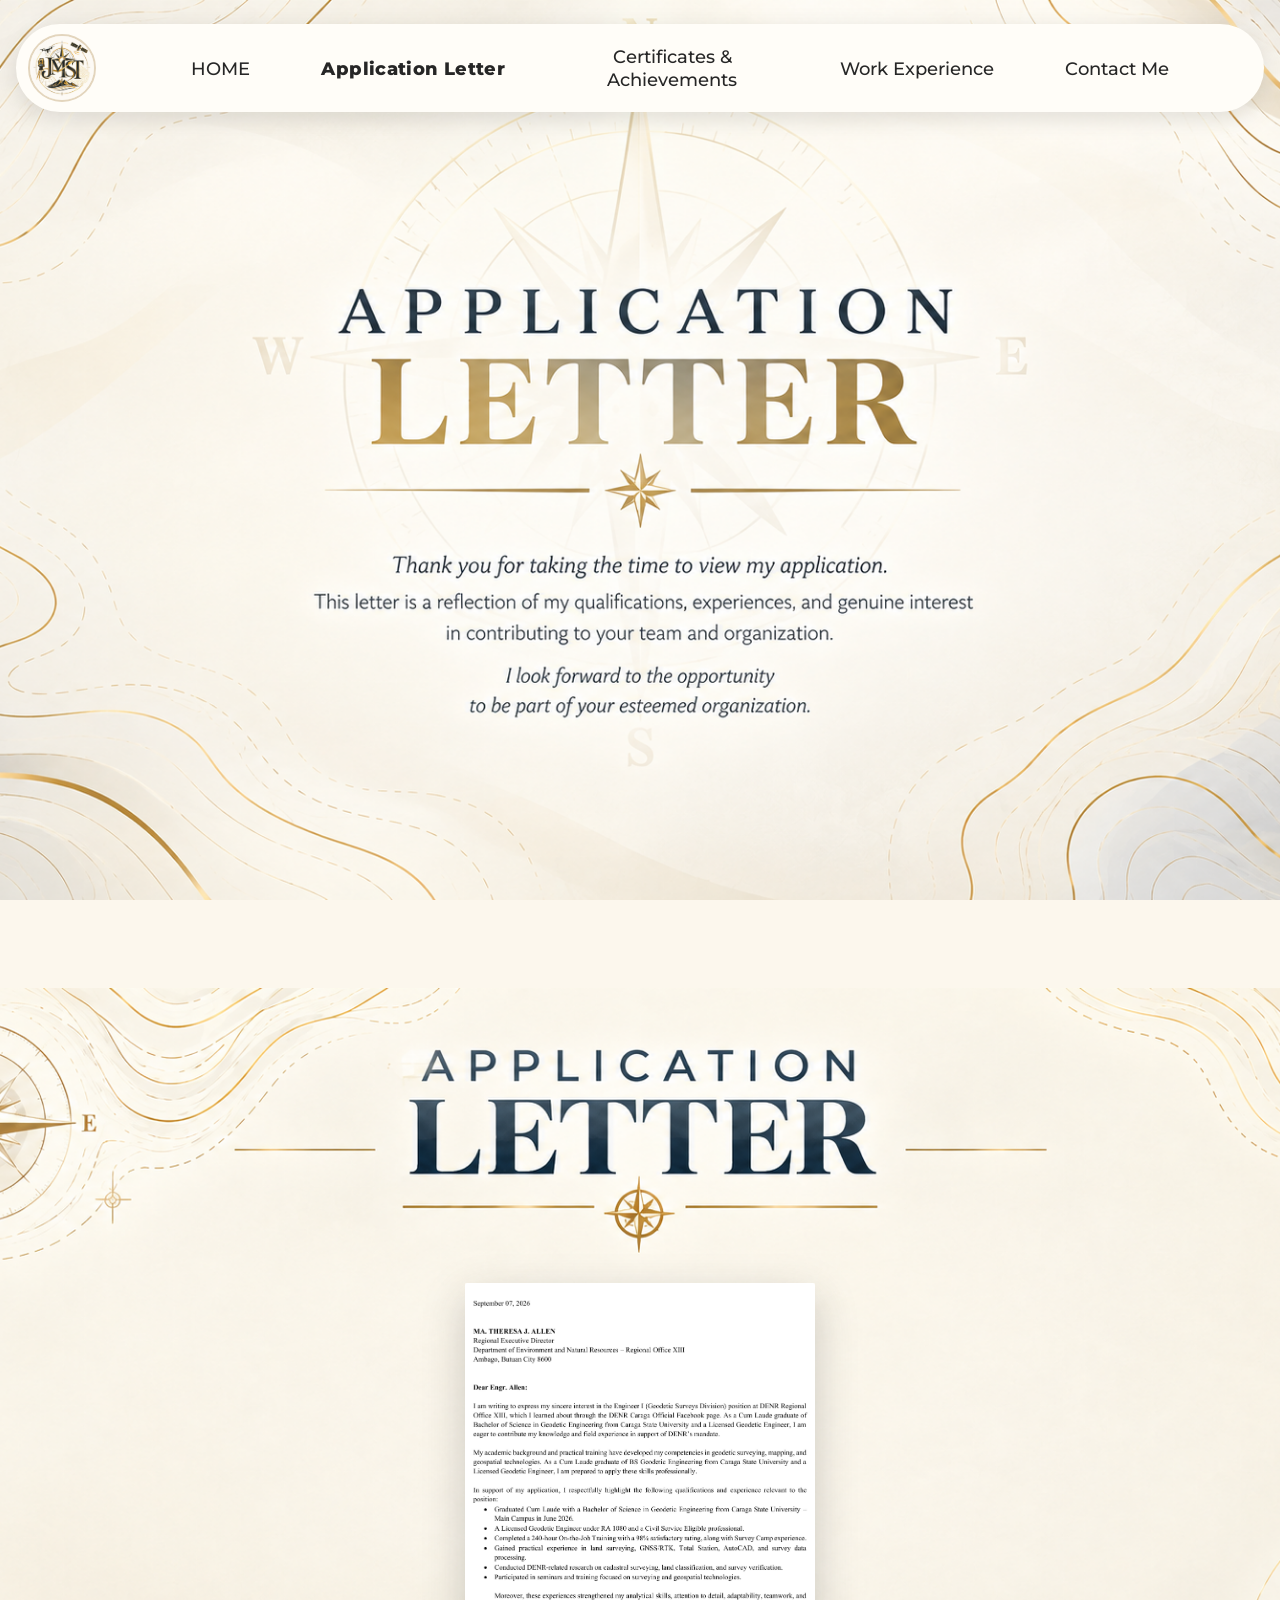
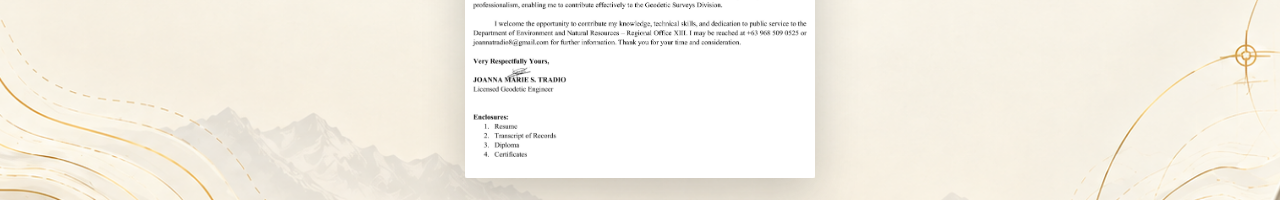
==== commit bbced718: "Stretch the letter and certificates cover plates to full-bleed screens Both lead-in plates were lett" ====
--- a/application-letter.html
+++ b/application-letter.html
@@ -35,10 +35,7 @@
     </button>
   </nav>
 
-  <section
-    class="letter letter--cover"
-    aria-label="Application Letter — introduction"
-  >
+  <section class="letter" aria-label="Application Letter — introduction">
     <img
       class="letter__cover-img"
       src="assets/application_letter.png"
--- a/styles.css
+++ b/styles.css
@@ -588,13 +588,13 @@
   padding: 0;
   background: none;
   cursor: zoom-in;
-  transform: translateY(16vh); /* bottom-anchored, clear of the title lettering */
+  transform: translateY(20vh); /* bottom-anchored, clear of the title lettering */
   box-shadow: 0 14px 40px rgb(38 38 38 / 0.22);
   transition: transform 0.25s ease;
 }
 
 .letter__thumb:hover {
-  transform: translateY(calc(16vh - 6px));
+  transform: translateY(calc(20vh - 6px));
 }
 
 .letter__thumb:focus-visible {
@@ -610,20 +610,14 @@
 }
 
 /* Lead-in cover plate (application_letter.png) — a full-viewport intro shown
-   before the letter plate. It reuses .letter's frame; the whole 16:9 card is
-   fit (never cropped) and inset from the top so it clears the navbar pill. */
-.letter--cover {
-  padding: 5.5rem 4vw 3rem;
-}
-
+   before the letter plate. Full-bleed cover like every other section; the
+   plate's centred lettering survives the crop at any ratio. */
 .letter__cover-img {
-  display: block;
-  max-width: 100%;
-  max-height: 100%;
-  width: auto;
-  height: auto;
-  object-fit: contain;
-  border-radius: 2px; /* repo keeps sharp rectangles for frames/photos */
+  position: absolute;
+  inset: 0;
+  width: 100%;
+  height: 100%;
+  object-fit: cover;
 }
 
 /* ---------- Shared Drive-style viewer dialog ---------- */
@@ -738,9 +732,103 @@
   }
 }
 
+/* ---------- Certificates page — hero cover + certificates screens ---------- */
+
+/* Lead-in cover (certificates_bg.png) — the same full-bleed recipe as every
+   other section: the plate covers the whole viewport, its centred
+   "Certificates" lettering surviving the crop at any ratio, on the plate's
+   own cream until the img paints. */
+.certs-hero {
+  position: relative;
+  height: 100vh;
+  min-height: 620px;
+  overflow: hidden;
+  scroll-snap-align: start;
+  background: #faf3e6;
+}
+
+.certs-hero__img {
+  position: absolute;
+  inset: 0;
+  width: 100%;
+  height: 100%;
+  object-fit: cover;
+}
+
+/* about_background.png full-bleed like the other certificate screens; the
+   two scans sit side by side in equal frames, shown whole (contain — the
+   differing paper ratios would crop text under cover) and open in the
+   shared viewer like every cert-card. */
+.cert-docs {
+  position: relative;
+  height: 100vh;
+  min-height: 660px;
+  overflow: hidden;
+  scroll-snap-align: start;
+  display: grid;
+  place-content: start center;
+  justify-items: center;
+  gap: clamp(0.75rem, 1.6vh, 1.25rem);
+  padding-top: 7.75rem; /* clears the fixed navbar pill */
+  background: url("assets/about_background.png") center / cover no-repeat;
+}
+
+.cert-docs__title {
+  margin: 0;
+  font-family: "Playfair Display", serif;
+  font-weight: 700;
+  text-transform: uppercase;
+  text-align: center;
+  line-height: 1.05;
+  font-size: min(clamp(2.1rem, 5.6vw, 4.9rem), 11.5vh);
+}
+
+.cert-docs__title span {
+  display: block;
+}
+
+.cert-docs__title-line1 {
+  color: var(--ink);
+  text-shadow: 0 2px 0 rgb(38 38 38 / 0.18);
+}
+
+.cert-docs__title-line2 {
+  color: #fffdf8;
+  background: rgb(38 38 38 / 0.5); /* translucent band behind the white line */
+  padding: 0 0.5em;
+}
+
+.cert-docs__sub {
+  max-width: 56ch;
+  text-align: center;
+  color: #6f6a63;
+  font-weight: 500;
+  font-size: clamp(0.9rem, 1.35vw, 1.15rem);
+  line-height: 1.5;
+  padding: 0 1.25rem;
+}
+
+.cert-docs__cards {
+  display: grid;
+  grid-template-columns: repeat(2, minmax(0, 31rem));
+  gap: clamp(1.5rem, 4vw, 3.5rem);
+  justify-content: center;
+  align-items: start;
+  width: min(1480px, 95vw);
+  margin-top: 0.5rem;
+}
+
+/* Equal frames for the two differently shaped scans; the paper-cream fill
+   carries the letterbox so the whole document reads as one sheet. */
+.cert-docs .cert-card__img {
+  height: min(38vh, 40vw);
+  object-fit: contain;
+  background: #fdfaf2;
+}
+
 /* ---------- Certificates page ---------- */
 
-/* about_background.png full-bleed (same recipe as .about); header block up
+/* likha_bg.png full-bleed (same recipe as .about); header block up
    top, three staggered photo cards with straddling label pills below. */
 .certs {
   position: relative;
@@ -753,7 +841,7 @@
   justify-items: center;
   gap: clamp(0.75rem, 1.6vh, 1.25rem);
   padding-top: 7.75rem; /* clears the fixed navbar pill */
-  background: url("assets/about_background.png") center / cover no-repeat;
+  background: url("assets/likha_bg.png") center / cover no-repeat;
 }
 
 .certs__title {
@@ -776,15 +864,15 @@
 }
 
 .certs__title-line2 {
-  color: #fffdf8;
-  background: rgb(38 38 38 / 0.5); /* translucent band behind the white line */
-  padding: 0 0.5em;
+  color: #fffdf8; /* no scrim band — the shadow carries legibility */
+  text-shadow: 0 1px 8px rgb(38 38 38 / 0.5);
 }
 
 .certs__sub {
   max-width: 56ch;
   text-align: center;
-  color: #6f6a63;
+  color: #fffdf8;
+  text-shadow: 0 1px 6px rgb(38 38 38 / 0.5);
   font-weight: 500;
   font-size: clamp(0.9rem, 1.35vw, 1.15rem);
   line-height: 1.5;
@@ -984,7 +1072,7 @@
   align-items: center;
   gap: clamp(2rem, 5vw, 5.5rem);
   padding: 7.75rem clamp(1.5rem, 4vw, 4.5rem) 3.5rem; /* clears the navbar pill */
-  background: url("assets/about_background.png") center / cover no-repeat;
+  background: url("assets/kaalam1_bg.png") center / cover no-repeat;
 }
 
 /* Portrait poster, so it runs taller than the landscape certificate shots. */
@@ -1032,9 +1120,22 @@
   line-height: 1.55;
 }
 
-/* KAALAM 2 mirrors KAALAM 1: write-up left, poster right. */
+/* KAALAM 2 mirrors KAALAM 1: write-up left, poster right — and swaps in its
+   own plate, shaded panel on the right behind the poster. */
 .kaalam--flip {
   grid-template-columns: minmax(0, 1fr) minmax(0, 1.05fr);
+  background: url("assets/kaalam2_bg.png") center / cover no-repeat;
+}
+
+/* The plates' shaded panels run to ~59% of the width on kaalam1_bg and from
+   ~45% on kaalam2_bg, so each write-up is padded away from the panel edge
+   into the cream zone — right-inset for KAALAM 1, left-inset for KAALAM 2. */
+.kaalam:not(.kaalam--flip) .kaalam__copy {
+  padding-left: clamp(2.5rem, 5.5vw, 7rem);
+}
+
+.kaalam--flip .kaalam__copy {
+  padding-right: clamp(2rem, 4vw, 5rem);
 }
 
 /* The Kaalam pills read bigger than the certificate labels and hang a little
@@ -1043,6 +1144,120 @@
   padding: 0.7em 1.9em;
   font-size: clamp(1rem, 1.5vw, 1.3rem);
   transform: translate(-50%, 68%);
+}
+
+/* ---------- MapTalks section (certificates page, fourth screen) ---------- */
+
+/* Same full-screen recipe as the other certificate screens: the gold
+   typography block up top, then the YouthMappers audience photo bled across
+   the lower half with the three lecture posters straddling its top edge and
+   the credit line riding low over the photo, per the mock. */
+.maptalks {
+  position: relative;
+  height: 100vh;
+  min-height: 660px;
+  overflow: hidden;
+  scroll-snap-align: start;
+  display: grid;
+  grid-template-rows: auto minmax(0, 1fr);
+  background: url("assets/maptalks_bg.png") center / cover no-repeat;
+}
+
+.maptalks__head {
+  display: grid;
+  justify-items: center;
+  align-content: start;
+  gap: clamp(0.4rem, 1.2vh, 0.9rem);
+  padding: 7.5rem clamp(1.5rem, 5vw, 4.5rem) 0; /* clears the navbar pill */
+  text-align: center;
+}
+
+.maptalks__title {
+  margin: 0;
+  font-family: "Playfair Display", serif;
+  font-weight: 700;
+  text-transform: uppercase;
+  text-align: center;
+  line-height: 1.05;
+  color: var(--ink);
+  text-shadow: 0 2px 0 rgb(38 38 38 / 0.18);
+  font-size: min(clamp(1.9rem, 4.6vw, 4rem), 8.5vh);
+}
+
+.maptalks__topic {
+  margin: 0;
+  font-family: "Playfair Display", serif;
+  font-weight: 700;
+  text-transform: uppercase;
+  text-align: center;
+  line-height: 1.2;
+  color: #fffdf8;
+  text-shadow: 0 1px 8px rgb(38 38 38 / 0.5);
+  font-size: min(clamp(1.15rem, 2.5vw, 2.2rem), 5vh);
+}
+
+/* white over the gold band, like the mock's paragraph — shadow carries
+   legibility */
+.maptalks__sub {
+  margin: 0;
+  max-width: min(92vw, 78rem);
+  text-align: center;
+  color: #fffdf8;
+  text-shadow: 0 1px 6px rgb(38 38 38 / 0.5);
+  font-weight: 500;
+  font-size: clamp(0.85rem, 1.25vw, 1.1rem);
+  line-height: 1.5;
+}
+
+/* The mock's baked-in bottom scrim is recreated as a gradient so the credit
+   line stays readable without editing the photo. Pinned to the slide's bottom
+   edge with a capped height — the slack stays in the gold header band. */
+.maptalks__banner {
+  position: relative;
+  align-self: end;
+  height: clamp(18rem, 52vh, 30rem);
+  display: grid;
+  grid-template-rows: auto minmax(0, 1fr) auto;
+  justify-items: center;
+  background:
+    linear-gradient(rgb(0 0 0 / 0) 55%, rgb(0 0 0 / 0.45)),
+    url("assets/youthmappers.jpg") center / cover no-repeat;
+}
+
+/* Positive top margin keeps the posters clear of the header copy above the
+   banner; align-items centers the taller feature poster over the sides,
+   as in the mock. */
+.maptalks__cards {
+  position: relative;
+  display: grid;
+  grid-template-columns: minmax(0, 19rem) minmax(0, 25rem) minmax(0, 19rem);
+  gap: clamp(1rem, 3vw, 2.5rem);
+  align-items: center;
+  margin-top: clamp(1.5rem, 4vh, 3rem);
+}
+
+.maptalks__cards .cert-card__img {
+  height: clamp(8rem, 20vh, 13rem);
+}
+
+.maptalks__cards .cert-card--feature .cert-card__img {
+  height: clamp(10rem, 26vh, 16rem);
+}
+
+.maptalks__caption {
+  grid-row: 3;
+  align-self: end;
+  margin: 0 0 clamp(0.9rem, 2.5vh, 1.6rem);
+  max-width: min(92vw, 72rem);
+  padding: 0 1.25rem;
+  font-family: "Playfair Display", serif;
+  font-weight: 700;
+  text-transform: uppercase;
+  text-align: center;
+  line-height: 1.25;
+  color: #fffdf8;
+  text-shadow: 0 2px 8px rgb(0 0 0 / 0.6);
+  font-size: min(clamp(1.05rem, 2.3vw, 1.9rem), 5vh);
 }
 
 /* ---------- Contact page ---------- */
@@ -1265,11 +1480,6 @@
     height: min(56vh, 66vw);
   }
 
-  /* cover plate clears the taller collapsed navbar on phones */
-  .letter--cover {
-    padding: 7rem 5vw 2.5rem;
-  }
-
   /* Phones show the contact slide whole — cover would crop the detail
      columns away at portrait ratios. */
   .contact {
@@ -1299,6 +1509,27 @@
     padding: 8.5rem 0 4.5rem;
   }
 
+  /* Certificate screen on small screens: same stack as .certs — cards go
+     one column, the page grows past the viewport (snap is off here). */
+  .cert-docs {
+    height: auto;
+    min-height: 100vh;
+    padding: 8.5rem 0 4.5rem;
+  }
+
+  .cert-docs__title {
+    font-size: clamp(1.4rem, 6vw, 2.1rem);
+  }
+
+  .cert-docs__cards {
+    grid-template-columns: 1fr;
+    width: min(94vw, 600px);
+  }
+
+  .cert-docs .cert-card__img {
+    height: min(52vh, 65vw);
+  }
+
   /* Step the header down — the desktop clamp floor (33.6px) makes the
      "GEOSTEMS 2025 & 2026" band wider than a 390px viewport. */
   .certs__title {
@@ -1384,6 +1615,57 @@
     order: -1;
   }
 
+  /* the panel insets are for the desktop two-column spread only */
+  .kaalam__copy {
+    padding-left: 0;
+    padding-right: 0;
+  }
+
+  /* MapTalks stacks: header copy, posters one column over the banner, then
+     the credit line — no straddle crop on small screens. */
+  .maptalks {
+    height: auto;
+    min-height: 100vh;
+    grid-template-rows: none;
+  }
+
+  .maptalks__head {
+    padding: 8.5rem 1.25rem 1.25rem;
+    gap: 0.75rem;
+  }
+
+  .maptalks__title {
+    font-size: clamp(1.5rem, 6.5vw, 2.2rem);
+  }
+
+  .maptalks__topic {
+    font-size: clamp(1.05rem, 4.6vw, 1.5rem);
+  }
+
+  .maptalks__banner {
+    margin-top: 0;
+    align-self: stretch;
+    height: auto;
+    grid-template-rows: none;
+    padding: 3.5rem 1.25rem 1.5rem;
+  }
+
+  .maptalks__cards {
+    grid-template-columns: 1fr;
+    width: min(94vw, 600px);
+    margin-top: 0;
+  }
+
+  .maptalks__cards .cert-card__img,
+  .maptalks__cards .cert-card--feature .cert-card__img {
+    height: min(52vh, 65vw);
+  }
+
+  .maptalks__caption {
+    margin-top: 2rem;
+    font-size: clamp(1rem, 4.4vw, 1.4rem);
+  }
+
   .footer {
     gap: 1rem;
   }
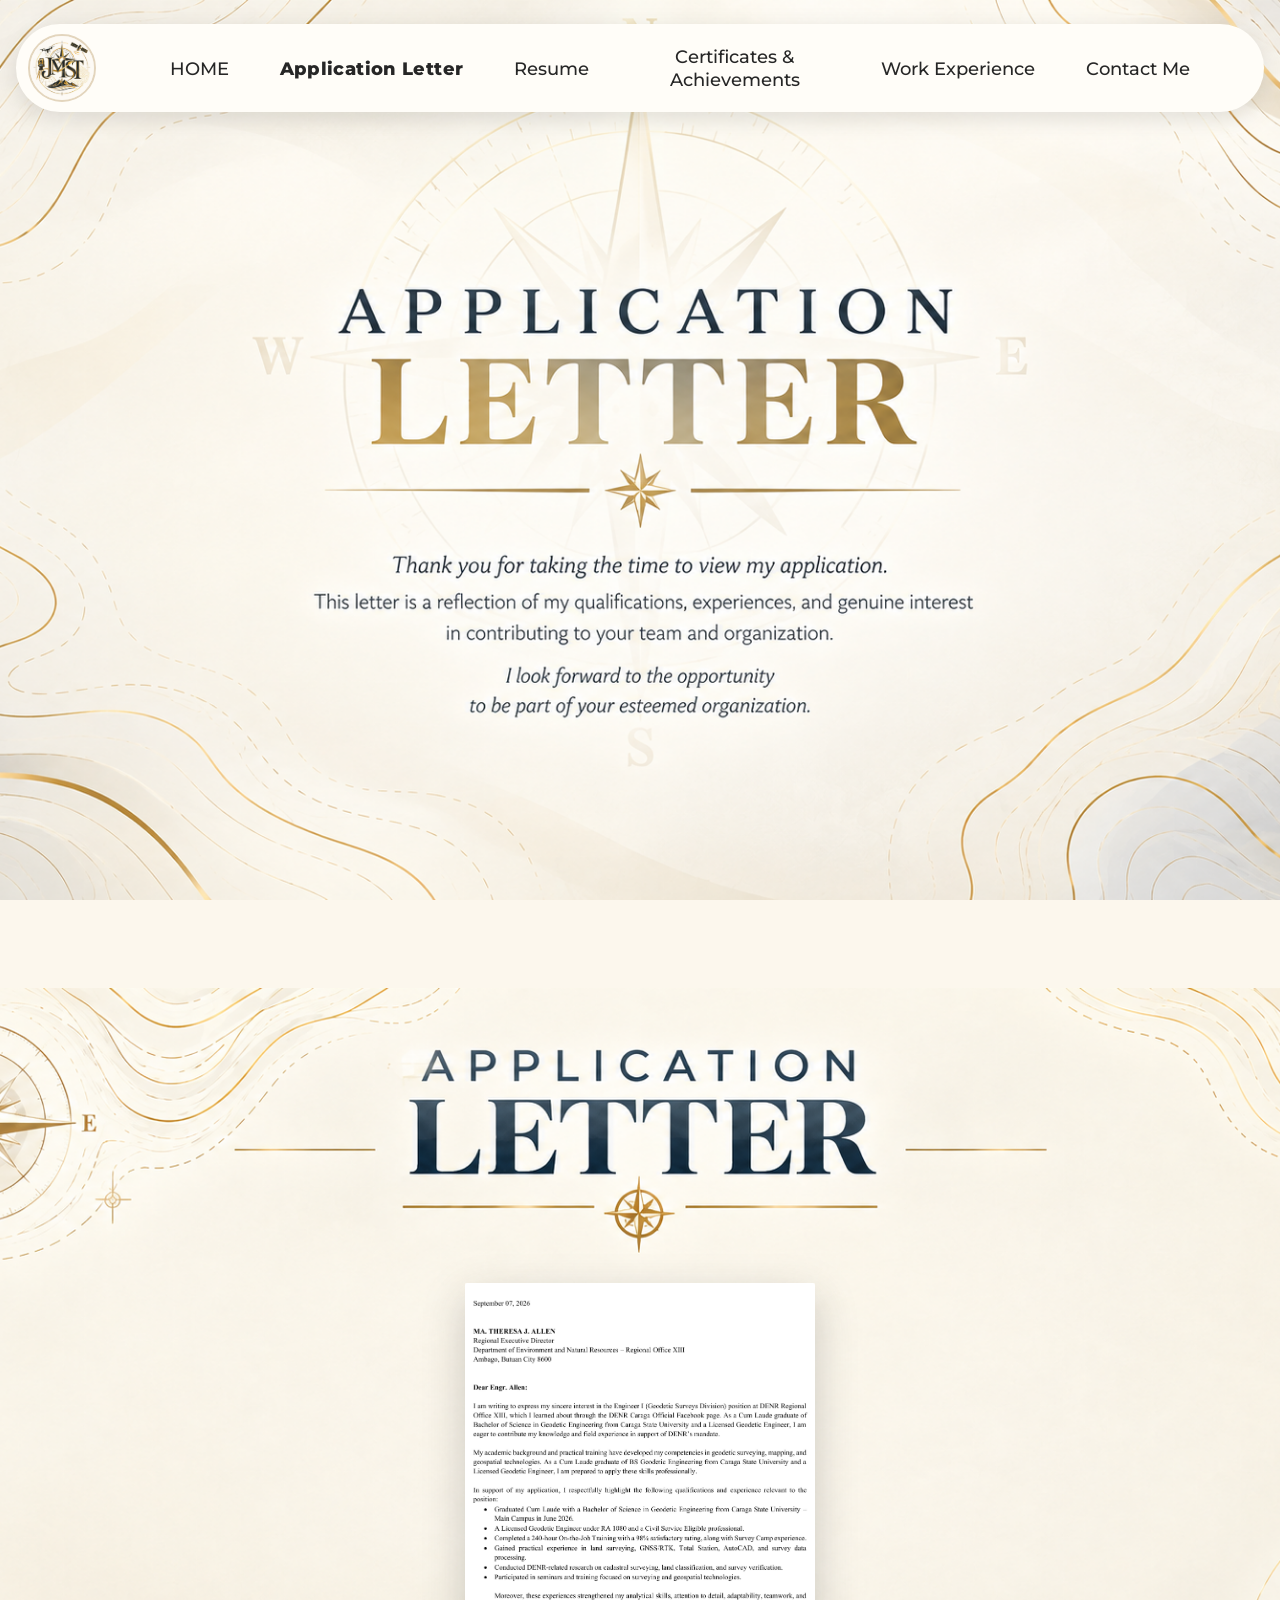
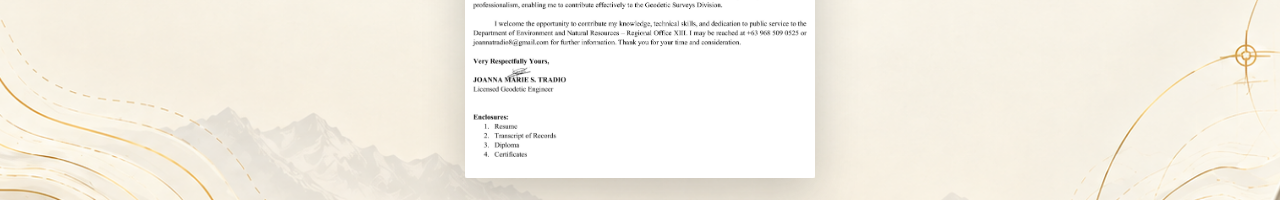
==== commit a58e6a5b: "Add Work Experience page with student-intern Drive reel Full-bleed yellow contour plate with the emb" ====
--- a/application-letter.html
+++ b/application-letter.html
@@ -20,8 +20,9 @@
     <ul class="navbar__links" id="nav-links">
       <li><a href="index.html">HOME</a></li>
       <li><a class="is-active" href="application-letter.html">Application Letter</a></li>
+      <li><a href="resume.html">Resume</a></li>
       <li><a href="certificates.html">Certificates &amp; Achievements</a></li>
-      <li><a href="#">Work Experience</a></li>
+      <li><a href="work-experience.html">Work Experience</a></li>
       <li><a href="contact.html">Contact Me</a></li>
     </ul>
     <button
--- a/styles.css
+++ b/styles.css
@@ -620,6 +620,142 @@
   object-fit: cover;
 }
 
+/* ---------- Resume cover page ---------- */
+
+/* resume_bg.png bled full-bleed like the other cover plates; the two format
+   CTAs ride the plate's bottom art. Yellow capsules off the hero's palette. */
+.resume {
+  position: relative;
+  height: 100vh;
+  min-height: 620px;
+  overflow: hidden;
+  scroll-snap-align: start;
+  display: grid;
+  place-items: end center;
+  padding: 0 1.25rem clamp(2.5rem, 8vh, 5.5rem);
+  background: #faf3e6; /* the plate's own cream — no seam before the img paints */
+}
+
+.resume__plate {
+  position: absolute;
+  inset: 0;
+  width: 100%;
+  height: 100%;
+  object-fit: cover;
+}
+
+.resume__actions {
+  position: relative; /* above the plate — same z convention as .letter__thumb */
+  z-index: 10;
+  display: flex;
+  flex-wrap: wrap;
+  justify-content: center;
+  gap: clamp(1rem, 3vw, 2.5rem);
+}
+
+.resume__cta {
+  display: inline-flex;
+  align-items: center;
+  padding: 0.9rem 2.5rem;
+  border-radius: 999px;
+  background: var(--yellow);
+  box-shadow: 0 10px 28px rgb(38 38 38 / 0.18);
+  font-size: clamp(1rem, 1.4vw, 1.3rem);
+  font-weight: 700;
+  color: var(--ink);
+  text-decoration: none;
+  transition: transform 0.15s ease, box-shadow 0.15s ease;
+}
+
+.resume__cta:hover {
+  transform: translateY(-2px);
+  box-shadow: 0 14px 34px rgb(38 38 38 / 0.22);
+}
+
+.resume__cta:focus-visible {
+  outline: 3px solid var(--ink);
+  outline-offset: 3px;
+}
+
+/* ---------- Work Experience page ---------- */
+
+/* work-experience_bg.png is a plain yellow contour plate (no baked text),
+   so the player + title + caption are all real HTML over it. The Drive
+   player letterboxes its 4:3 cut inside a wide 12:5 box — the black bars
+   are the player's own, kept like the showreel's. */
+.workexp {
+  position: relative;
+  height: 100vh;
+  min-height: 620px;
+  overflow: hidden;
+  scroll-snap-align: start;
+  display: grid;
+  place-items: center;
+  background: #fde265; /* the plate's own yellow — no seam before the img paints */
+}
+
+.workexp__plate {
+  position: absolute;
+  inset: 0;
+  width: 100%;
+  height: 100%;
+  object-fit: cover;
+}
+
+.workexp__body {
+  position: relative; /* above the plate — same z convention as .letter__thumb */
+  z-index: 10;
+  display: grid;
+  justify-items: center;
+  gap: clamp(1.25rem, 6vh, 3.5rem);
+  width: min(88vw, 1200px);
+  padding-top: 5.5rem; /* clears the fixed navbar pill; the column reads centered anyway */
+}
+
+/* Height-led sizing (ratio-preserved width) keeps the whole column inside
+   100vh — a vw-driven width here pushed the caption below the fold. */
+.workexp__player {
+  height: min(56vh, 500px);
+  width: auto;
+  max-width: 100%;
+  aspect-ratio: 12 / 5;
+  border: 0;
+  background: #000; /* the Drive player's own letterbox shows through on load */
+}
+
+.workexp__title {
+  font-family: "Montserrat", sans-serif;
+  font-size: clamp(2.6rem, 9vw, 7.75rem); /* mockup: the wordmark spans ~77% of the viewport */
+  font-weight: 800;
+  line-height: 1;
+  text-transform: uppercase;
+  letter-spacing: 0.01em;
+  color: #ff2b2b; /* mockup red — off-token, kept deliberately like the cert pills */
+}
+
+/* The mockup's twin hairlines flanking the caption: flex rules that grow
+   to fill the row, so the whole line spans the column edge to edge. */
+.workexp__caption {
+  display: flex;
+  align-items: center;
+  gap: clamp(1.5rem, 5vw, 4rem);
+  width: 100%;
+  font-size: clamp(0.95rem, 1.7vw, 1.35rem);
+  font-weight: 600;
+  text-transform: uppercase;
+  letter-spacing: 0.55em; /* trailing spacing adds phantom width right of the E */
+  padding-right: 0.55em;
+  color: var(--ink);
+}
+
+.workexp__caption::before,
+.workexp__caption::after {
+  content: "";
+  flex: 1;
+  height: 3px;
+  background: var(--ink);
+}
+
 /* ---------- Shared Drive-style viewer dialog ---------- */
 
 /* One dialog per page; any [data-viewer-src] element opens it (script.js).
@@ -721,7 +857,8 @@
 
 @media (prefers-reduced-motion: reduce) {
   .letter__thumb,
-  .cert-card {
+  .cert-card,
+  .resume__cta {
     transition: none;
     translate: none;
   }
@@ -755,7 +892,7 @@
   object-fit: cover;
 }
 
-/* about_background.png full-bleed like the other certificate screens; the
+/* likha_bg.png full-bleed (same plate as the Likha Summit screen); the
    two scans sit side by side in equal frames, shown whole (contain — the
    differing paper ratios would crop text under cover) and open in the
    shared viewer like every cert-card. */
@@ -770,7 +907,7 @@
   justify-items: center;
   gap: clamp(0.75rem, 1.6vh, 1.25rem);
   padding-top: 7.75rem; /* clears the fixed navbar pill */
-  background: url("assets/about_background.png") center / cover no-repeat;
+  background: url("assets/likha_bg.png") center / cover no-repeat;
 }
 
 .cert-docs__title {
@@ -788,20 +925,20 @@
 }
 
 .cert-docs__title-line1 {
-  color: var(--ink);
-  text-shadow: 0 2px 0 rgb(38 38 38 / 0.18);
+  color: #fffdf8; /* shadow carries legibility over the cream plate */
+  text-shadow: 0 1px 8px rgb(38 38 38 / 0.5);
 }
 
 .cert-docs__title-line2 {
   color: #fffdf8;
-  background: rgb(38 38 38 / 0.5); /* translucent band behind the white line */
-  padding: 0 0.5em;
+  text-shadow: 0 1px 8px rgb(38 38 38 / 0.5);
 }
 
 .cert-docs__sub {
   max-width: 56ch;
   text-align: center;
-  color: #6f6a63;
+  color: #fffdf8;
+  text-shadow: 0 1px 6px rgb(38 38 38 / 0.5);
   font-weight: 500;
   font-size: clamp(0.9rem, 1.35vw, 1.15rem);
   line-height: 1.5;
@@ -956,7 +1093,7 @@
   display: grid;
   justify-items: center;
   gap: clamp(0.5rem, 1.6vh, 1.5rem);
-  background: url("assets/about_background.png") center / cover no-repeat;
+  background: url("assets/likha_bg.png") center / cover no-repeat; /* same plate as the Likha Summit screen above */
 }
 
 /* Full-bleed crowd strip cropped out of the poster's middle band; the gold
@@ -1277,10 +1414,11 @@
 /* Inset from the top so the slide's tagline clears the 88px navbar pill;
    the box keeps full height and hangs past the bottom, so cover always
    fills the visible area while the crop eats the corner flourishes, never
-   the contact rows. */
+   the contact rows. 4.5rem rides the plate a little higher up the screen
+   while the baked tagline still clears the pill. */
 .contact__bg {
   position: absolute;
-  inset: 7rem 0 auto 0;
+  inset: 4.5rem 0 auto 0;
   width: 100%;
   height: 100%;
   object-fit: cover;
@@ -1480,6 +1618,39 @@
     height: min(56vh, 66vw);
   }
 
+  /* Resume cover on phones: the plate stays full-bleed; the CTAs stack into
+     a centered column riding the plate's bottom art. */
+  .resume__actions {
+    flex-direction: column;
+    width: min(92vw, 420px);
+  }
+
+  .resume__cta {
+    justify-content: center;
+  }
+
+  /* Work Experience on phones: the wide player box would letterbox the cut
+     down to a strip — 16/9 keeps the video itself legible. */
+  .workexp__body {
+    width: min(92vw, 640px);
+    gap: clamp(1.25rem, 4vh, 2.5rem);
+  }
+
+  .workexp__player {
+    width: 100%;
+    height: auto;
+    aspect-ratio: 16 / 9;
+  }
+
+  .workexp__title {
+    font-size: clamp(1.9rem, 8.4vw, 3rem); /* Montserrat 800 at the desktop floor overflows 390px */
+  }
+
+  .workexp__caption {
+    letter-spacing: 0.35em;
+    padding-right: 0.35em;
+  }
+
   /* Phones show the contact slide whole — cover would crop the detail
      columns away at portrait ratios. */
   .contact {
